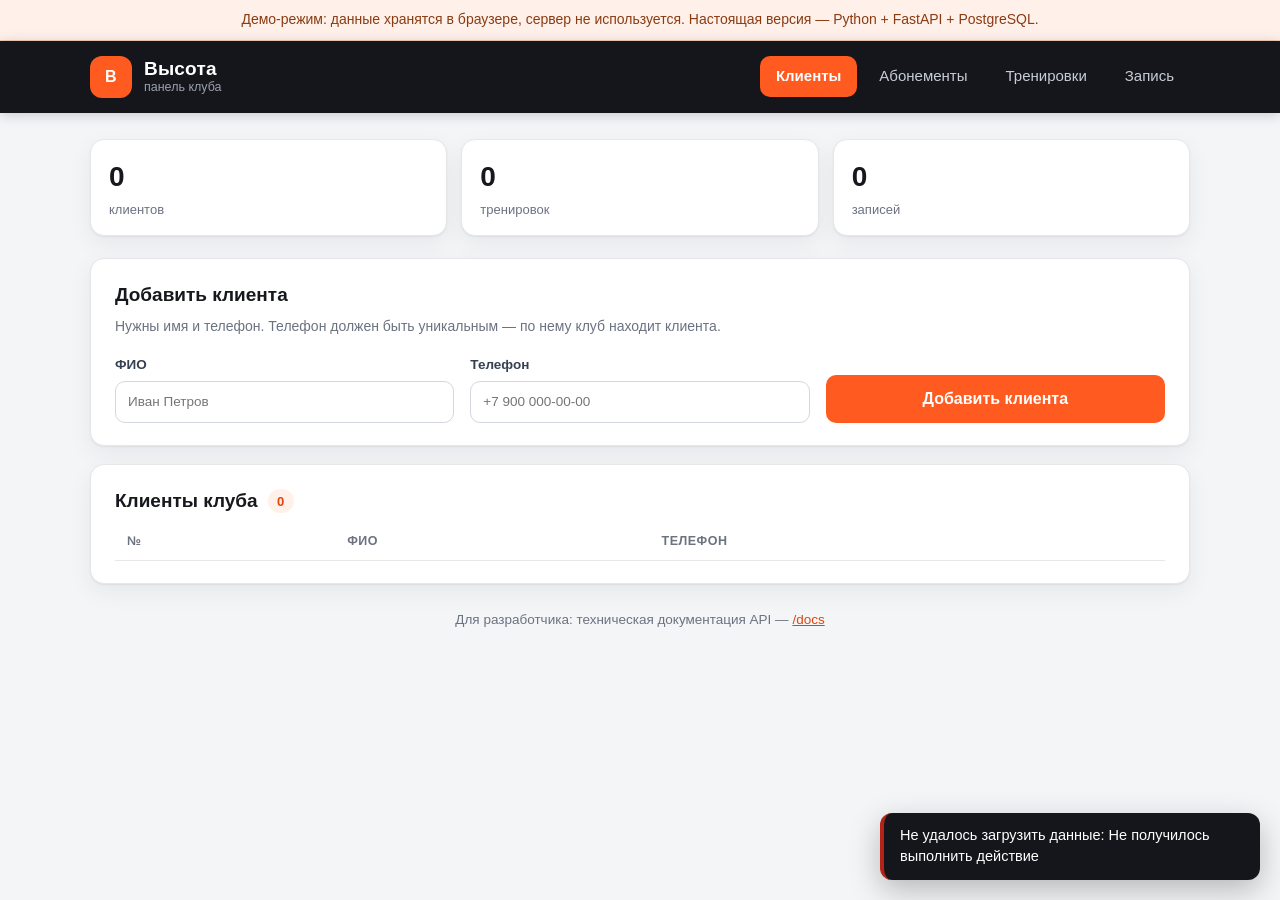
==== docs/index.html @ fb954041 "Демо интерфейса для GitHub Pages" ====
<!DOCTYPE html>
<html lang="ru">
<head>
  <meta charset="utf-8">
  <meta name="viewport" content="width=device-width, initial-scale=1">
  <title>Высота — панель клуба</title>
  <link rel="stylesheet" href="styles.css">
</head>
<body>
<div style="background:#fff1ea;color:#8a3b12;font:14px/1.4 'Segoe UI',Arial,sans-serif;padding:10px 16px;text-align:center;border-bottom:1px solid #f3cdb8;">Демо-режим: данные хранятся в браузере, сервер не используется. Настоящая версия — Python + FastAPI + PostgreSQL.</div>


<header class="topbar">
  <div class="wrap topbar__inner">
    <div class="brand">
      <span class="brand__mark">В</span>
      <span class="brand__text">
        <strong>Высота</strong>
        <small>панель клуба</small>
      </span>
    </div>
    <nav class="tabs" id="tabs">
      <button class="tab is-active" data-tab="clients">Клиенты</button>
      <button class="tab" data-tab="memberships">Абонементы</button>
      <button class="tab" data-tab="trainings">Тренировки</button>
      <button class="tab" data-tab="bookings">Запись</button>
    </nav>
  </div>
</header>

<main class="wrap">

  <section class="summary">
    <div class="summary__item">
      <span class="summary__value" id="sum-clients">0</span>
      <small>клиентов</small>
    </div>
    <div class="summary__item">
      <span class="summary__value" id="sum-trainings">0</span>
      <small>тренировок</small>
    </div>
    <div class="summary__item">
      <span class="summary__value" id="sum-bookings">0</span>
      <small>записей</small>
    </div>
  </section>

  <!-- КЛИЕНТЫ -->
  <section class="panel is-active" id="panel-clients">
    <div class="card">
      <h2>Добавить клиента</h2>
      <p class="hint">Нужны имя и телефон. Телефон должен быть уникальным — по нему клуб находит клиента.</p>
      <form id="client-form" class="form">
        <label>ФИО
          <input name="full_name" required minlength="2" placeholder="Иван Петров" autocomplete="off">
        </label>
        <label>Телефон
          <input name="phone" required placeholder="+7 900 000-00-00" autocomplete="off">
        </label>
        <button class="btn btn--primary" type="submit">Добавить клиента</button>
      </form>
    </div>

    <div class="card">
      <h2>Клиенты клуба <span class="badge" id="clients-count">0</span></h2>
      <div class="table-wrap">
        <table class="table" id="clients-table">
          <thead>
            <tr><th>№</th><th>ФИО</th><th>Телефон</th></tr>
          </thead>
          <tbody></tbody>
        </table>
      </div>
      <p class="empty" id="clients-empty" hidden>Пока никого нет. Добавьте первого клиента — форма выше.</p>
    </div>
  </section>

  <!-- АБОНЕМЕНТЫ -->
  <section class="panel" id="panel-memberships" hidden>
    <div class="card">
      <h2>Оформить абонемент</h2>
      <p class="hint">Без действующего абонемента записаться на тренировку нельзя: система не даст.</p>
      <form id="membership-form" class="form">
        <label>Клиент
          <select name="client_id" id="membership-client" required></select>
        </label>
        <label>Дата начала
          <input type="date" name="start_date" id="membership-start" required>
        </label>
        <label>Дата окончания
          <input type="date" name="end_date" id="membership-end" required>
        </label>
        <label>Сколько посещений
          <input type="number" name="visits_total" min="1" max="365" value="8" required>
        </label>
        <button class="btn btn--primary" type="submit">Оформить абонемент</button>
      </form>
    </div>

    <div class="card">
      <h2>Абонементы клиента</h2>
      <label class="inline">Показать для
        <select id="membership-view-client"></select>
      </label>
      <div class="table-wrap">
        <table class="table" id="memberships-table">
          <thead>
            <tr><th>Период</th><th>Осталось посещений</th><th>Статус</th></tr>
          </thead>
          <tbody></tbody>
        </table>
      </div>
      <p class="empty" id="memberships-empty" hidden>У этого клиента ещё нет абонементов.</p>
    </div>
  </section>

  <!-- ТРЕНИРОВКИ -->
  <section class="panel" id="panel-trainings" hidden>
    <div class="card">
      <h2>Добавить тренировку</h2>
      <p class="hint">Укажите название, дату и сколько человек готовы принять.</p>
      <form id="training-form" class="form">
        <label>Название
          <input name="title" required minlength="2" placeholder="Йога" autocomplete="off">
        </label>
        <label>Когда
          <input type="datetime-local" name="starts_at" id="training-start" required>
        </label>
        <label>Мест на тренировке
          <input type="number" name="capacity" min="1" max="500" value="10" required>
        </label>
        <button class="btn btn--primary" type="submit">Добавить в расписание</button>
      </form>
    </div>

    <div class="card">
      <h2>Расписание <span class="badge" id="trainings-count">0</span></h2>
      <div class="table-wrap">
        <table class="table" id="trainings-table">
          <thead>
            <tr><th>Тренировка</th><th>Когда</th><th>Места</th><th>Состояние</th></tr>
          </thead>
          <tbody></tbody>
        </table>
      </div>
      <p class="empty" id="trainings-empty" hidden>Расписание пустое. Добавьте первую тренировку.</p>
    </div>
  </section>

  <!-- ЗАПИСЬ -->
  <section class="panel" id="panel-bookings" hidden>
    <div class="card">
      <h2>Записать клиента на тренировку</h2>
      <p class="hint">Нужны клиент с действующим абонементом и свободные места.</p>
      <form id="booking-form" class="form">
        <label>Тренировка
          <select name="training_id" id="booking-training" required></select>
        </label>
        <label>Клиент
          <select name="client_id" id="booking-client" required></select>
        </label>
        <button class="btn btn--primary" type="submit">Записать</button>
      </form>
    </div>

    <div class="card">
      <h2>Кто записан <span class="badge" id="bookings-count">0</span></h2>
      <div class="table-wrap">
        <table class="table" id="bookings-table">
          <thead>
            <tr><th>Клиент</th><th>Тренировка</th><th>Когда</th><th></th></tr>
          </thead>
          <tbody></tbody>
        </table>
      </div>
      <p class="empty" id="bookings-empty" hidden>Записей пока нет.</p>
    </div>
  </section>

  <footer class="footer">
    Для разработчика: техническая документация API — <a href="/docs">/docs</a>
  </footer>
</main>

<div class="toasts" id="toasts"></div>

<script src="app.js"></script>
<script src="demo.js"></script>
</body>
</html>
---- docs/styles.css ----
:root {
  --bg: #f4f5f7;
  --surface: #ffffff;
  --ink: #16181d;
  --muted: #6b7280;
  --line: #e5e7eb;
  --accent: #ff5a1f;
  --accent-dark: #e0440c;
  --ok: #157347;
  --error: #b42318;
  --radius: 14px;
  --shadow: 0 1px 2px rgba(16, 24, 40, .06), 0 8px 24px rgba(16, 24, 40, .06);
}

* { box-sizing: border-box; }

body {
  margin: 0;
  background: var(--bg);
  color: var(--ink);
  font: 16px/1.5 "Segoe UI", Roboto, "Helvetica Neue", Arial, sans-serif;
  -webkit-font-smoothing: antialiased;
}

.wrap {
  width: min(1100px, 100% - 40px);
  margin: 0 auto;
}

/* Шапка */
.topbar {
  background: #14161c;
  color: #fff;
  position: sticky;
  top: 0;
  z-index: 10;
  box-shadow: 0 2px 12px rgba(0, 0, 0, .18);
}

.topbar__inner {
  display: flex;
  align-items: center;
  justify-content: space-between;
  gap: 24px;
  min-height: 72px;
  flex-wrap: wrap;
  padding: 10px 0;
}

.brand { display: flex; align-items: center; gap: 12px; }

.brand__mark {
  display: grid;
  place-items: center;
  width: 42px;
  height: 42px;
  border-radius: 12px;
  background: var(--accent);
  color: #fff;
  font-weight: 700;
  letter-spacing: .5px;
}

.brand__text { display: flex; flex-direction: column; line-height: 1.15; }
.brand__text strong { font-size: 19px; letter-spacing: .2px; }
.brand__text small { color: #9aa1ae; font-size: 12.5px; }

.tabs { display: flex; gap: 6px; flex-wrap: wrap; }

.tab {
  border: 0;
  background: transparent;
  color: #c7ccd6;
  padding: 9px 16px;
  border-radius: 10px;
  font: inherit;
  font-size: 15px;
  cursor: pointer;
  transition: background .15s, color .15s;
}

.tab:hover { background: rgba(255, 255, 255, .08); color: #fff; }

.tab.is-active {
  background: var(--accent);
  color: #fff;
  font-weight: 600;
}

/* Сводка */
.summary {
  display: grid;
  grid-template-columns: repeat(3, 1fr);
  gap: 14px;
  margin: 26px 0 22px;
}

.summary__item {
  background: var(--surface);
  border: 1px solid var(--line);
  border-radius: var(--radius);
  padding: 16px 18px;
  box-shadow: var(--shadow);
  display: flex;
  flex-direction: column;
  gap: 2px;
}

.summary__value { font-size: 28px; font-weight: 700; letter-spacing: -.5px; }
.summary__item small { color: var(--muted); font-size: 13px; }

/* Карточки */
.card {
  background: var(--surface);
  border: 1px solid var(--line);
  border-radius: var(--radius);
  padding: 22px 24px;
  margin-bottom: 18px;
  box-shadow: var(--shadow);
}

.card h2 {
  margin: 0 0 6px;
  font-size: 19px;
  display: flex;
  align-items: center;
  gap: 10px;
}

.hint { margin: 0 0 18px; color: var(--muted); font-size: 14px; }

.badge {
  display: inline-grid;
  place-items: center;
  min-width: 26px;
  height: 24px;
  padding: 0 8px;
  border-radius: 999px;
  background: #fff1ea;
  color: var(--accent-dark);
  font-size: 13px;
  font-weight: 600;
}

/* Формы */
.form {
  display: grid;
  grid-template-columns: repeat(auto-fit, minmax(210px, 1fr));
  gap: 14px 16px;
  align-items: end;
}

.form label {
  display: flex;
  flex-direction: column;
  gap: 6px;
  font-size: 13.5px;
  color: #374151;
  font-weight: 600;
}

.form input,
.form select,
.inline select {
  font: inherit;
  font-weight: 400;
  padding: 10px 12px;
  border: 1px solid #d3d7de;
  border-radius: 10px;
  background: #fff;
  color: var(--ink);
  min-height: 42px;
}

.form input:focus,
.form select:focus,
.inline select:focus {
  outline: 2px solid rgba(255, 90, 31, .35);
  border-color: var(--accent);
}

.inline {
  display: inline-flex;
  align-items: center;
  gap: 10px;
  margin: 4px 0 16px;
  font-size: 14px;
  color: #374151;
}

/* Кнопки */
.btn {
  font: inherit;
  font-weight: 600;
  border: 1px solid transparent;
  border-radius: 10px;
  padding: 11px 18px;
  cursor: pointer;
  min-height: 42px;
  transition: background .15s, transform .05s;
}

.btn:active { transform: translateY(1px); }

.btn--primary { background: var(--accent); color: #fff; }
.btn--primary:hover { background: var(--accent-dark); }

.btn--ghost {
  background: #fff;
  border-color: #d3d7de;
  color: #374151;
  padding: 7px 12px;
  min-height: 34px;
  font-size: 13.5px;
}

.btn--ghost:hover { border-color: var(--error); color: var(--error); }

/* Таблицы */
.table-wrap { overflow-x: auto; }

.table {
  width: 100%;
  border-collapse: collapse;
  font-size: 14.5px;
}

.table th {
  text-align: left;
  font-size: 12.5px;
  text-transform: uppercase;
  letter-spacing: .04em;
  color: var(--muted);
  font-weight: 600;
  padding: 10px 12px;
  border-bottom: 1px solid var(--line);
  white-space: nowrap;
}

.table td {
  padding: 12px;
  border-bottom: 1px solid #f0f1f4;
  vertical-align: middle;
}

.table tbody tr:last-child td { border-bottom: 0; }
.table tbody tr:hover { background: #fafbfc; }

.muted { color: var(--muted); }
.strong { font-weight: 600; }

.pill {
  display: inline-block;
  padding: 3px 10px;
  border-radius: 999px;
  font-size: 12.5px;
  font-weight: 600;
}

.pill--ok { background: #e8f5ee; color: var(--ok); }
.pill--warn { background: #fff4e5; color: #9a5b00; }
.pill--off { background: #f2f3f5; color: #6b7280; }

.empty {
  margin: 16px 0 0;
  padding: 18px;
  border: 1px dashed #d3d7de;
  border-radius: 12px;
  color: var(--muted);
  font-size: 14.5px;
  text-align: center;
}

/* Уведомления */
.toasts {
  position: fixed;
  right: 20px;
  bottom: 20px;
  display: flex;
  flex-direction: column;
  gap: 10px;
  z-index: 50;
  max-width: min(380px, calc(100vw - 40px));
}

.toast {
  background: #14161c;
  color: #fff;
  border-radius: 12px;
  padding: 12px 16px;
  font-size: 14.5px;
  box-shadow: 0 10px 30px rgba(0, 0, 0, .25);
  animation: slide-in .18s ease-out;
  border-left: 4px solid var(--ok);
}

.toast--error { border-left-color: var(--error); }

@keyframes slide-in {
  from { opacity: 0; transform: translateY(8px); }
  to { opacity: 1; transform: translateY(0); }
}

/* Подвал */
.footer {
  margin: 26px 0 40px;
  color: var(--muted);
  font-size: 13.5px;
  text-align: center;
}

.footer a { color: var(--accent-dark); }

@media (max-width: 720px) {
  .summary { grid-template-columns: 1fr; }
  .topbar__inner { justify-content: center; }
  .card { padding: 18px; }
}
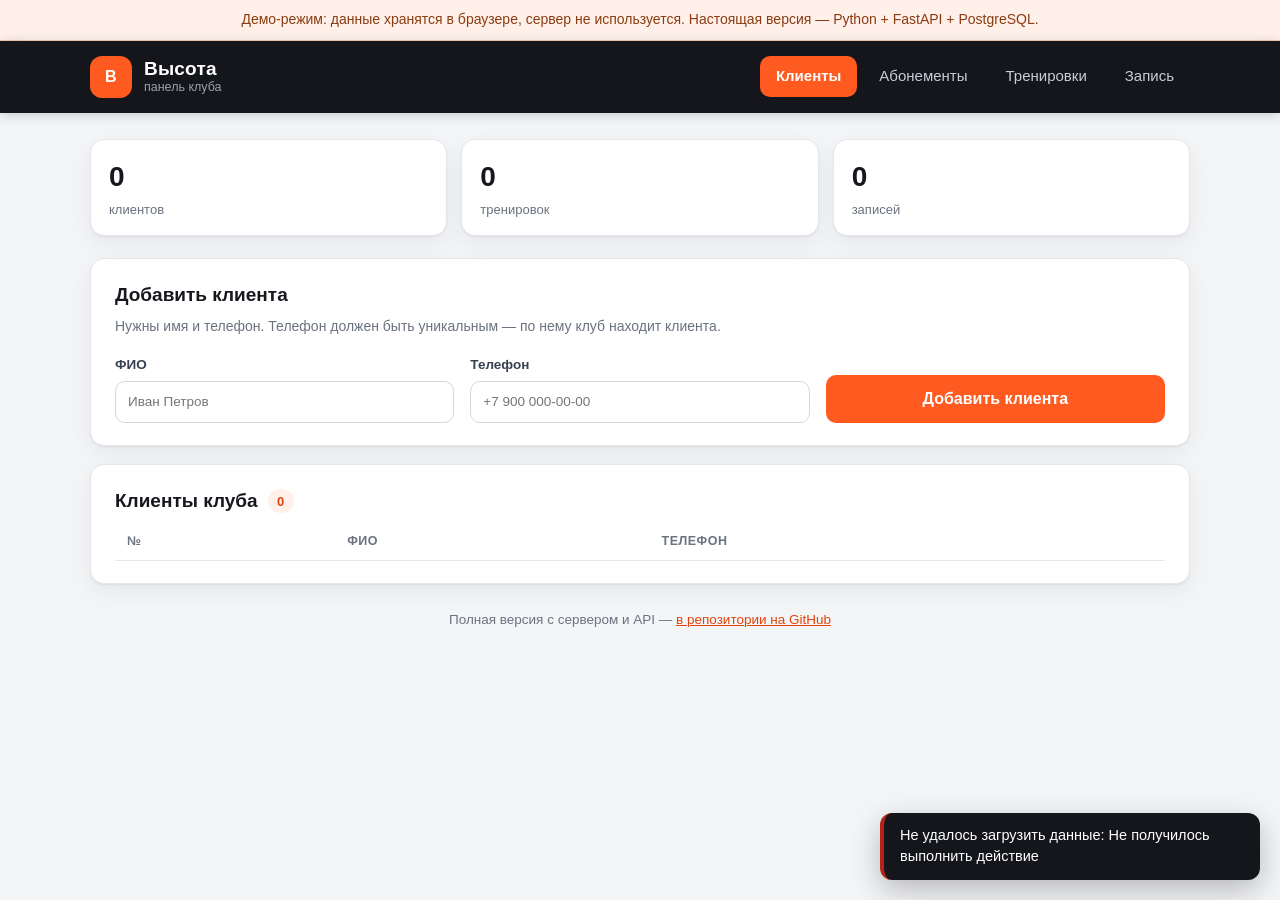
==== commit 495349e0: "Демо: ссылка в подвале ведёт в репозиторий" ====
--- a/docs/index.html
+++ b/docs/index.html
@@ -178,7 +178,7 @@
   </section>
 
   <footer class="footer">
-    Для разработчика: техническая документация API — <a href="/docs">/docs</a>
+    Полная версия с сервером и API — <a href="https://github.com/bogdan-skalikov/fitness-api">в репозитории на GitHub</a>
   </footer>
 </main>
 
